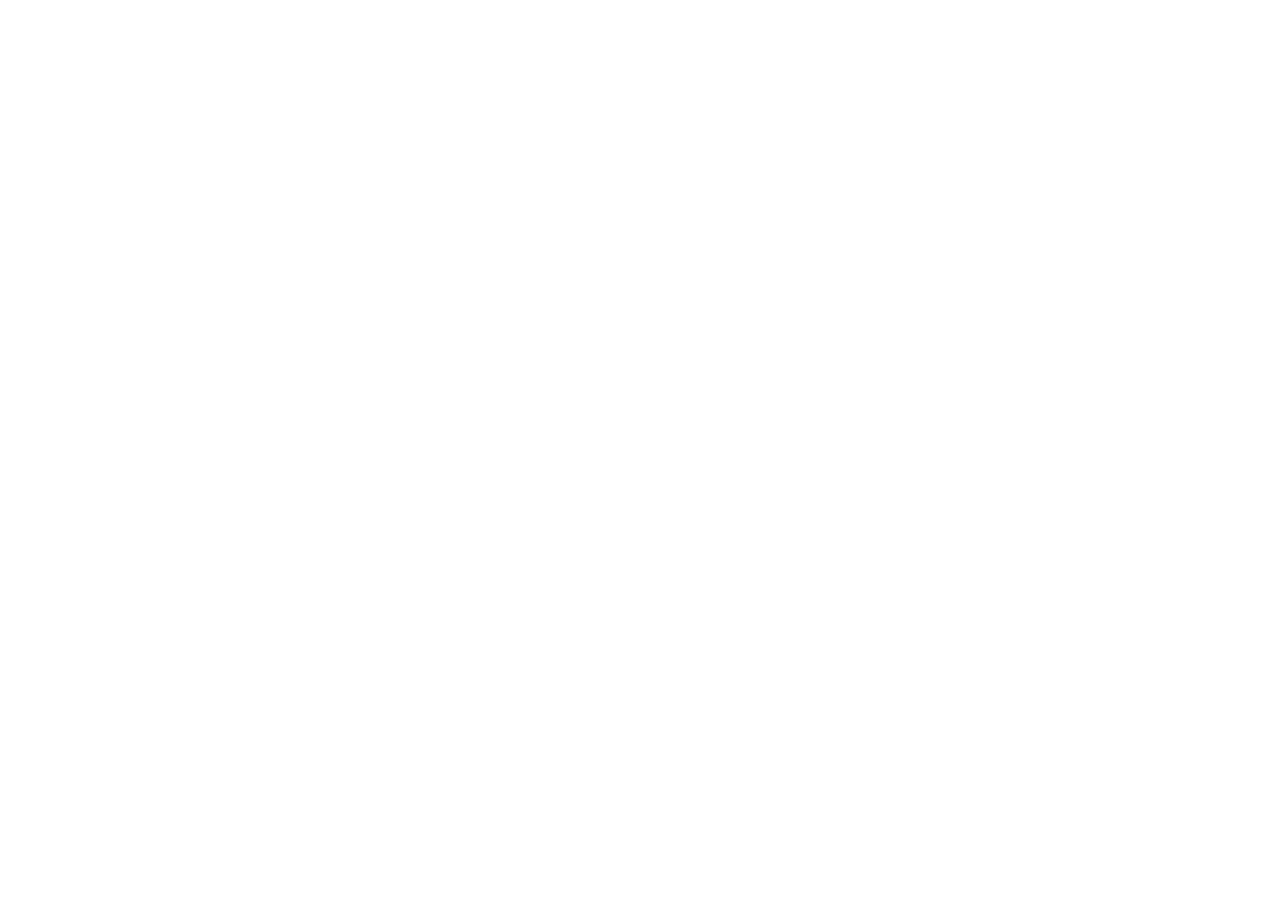
==== index.html @ 4a344e11 "Initial commit" ====
<!DOCTYPE html>
<html lang="en">
<head>
    <meta charset="UTF-8">
    <meta http-equiv="X-UA-Compatible" content="IE=edge">
    <meta name="viewport" content="width=device-width, initial-scale=1.0">
    <script src="model.js"> </script>
    <script src="view.js"> </script>
    <script src="controller.js"> </script>
    <link rel="stylesheet" href="style.css">
    <title>Document</title>
</head>
<body>
    
</body>
</html>
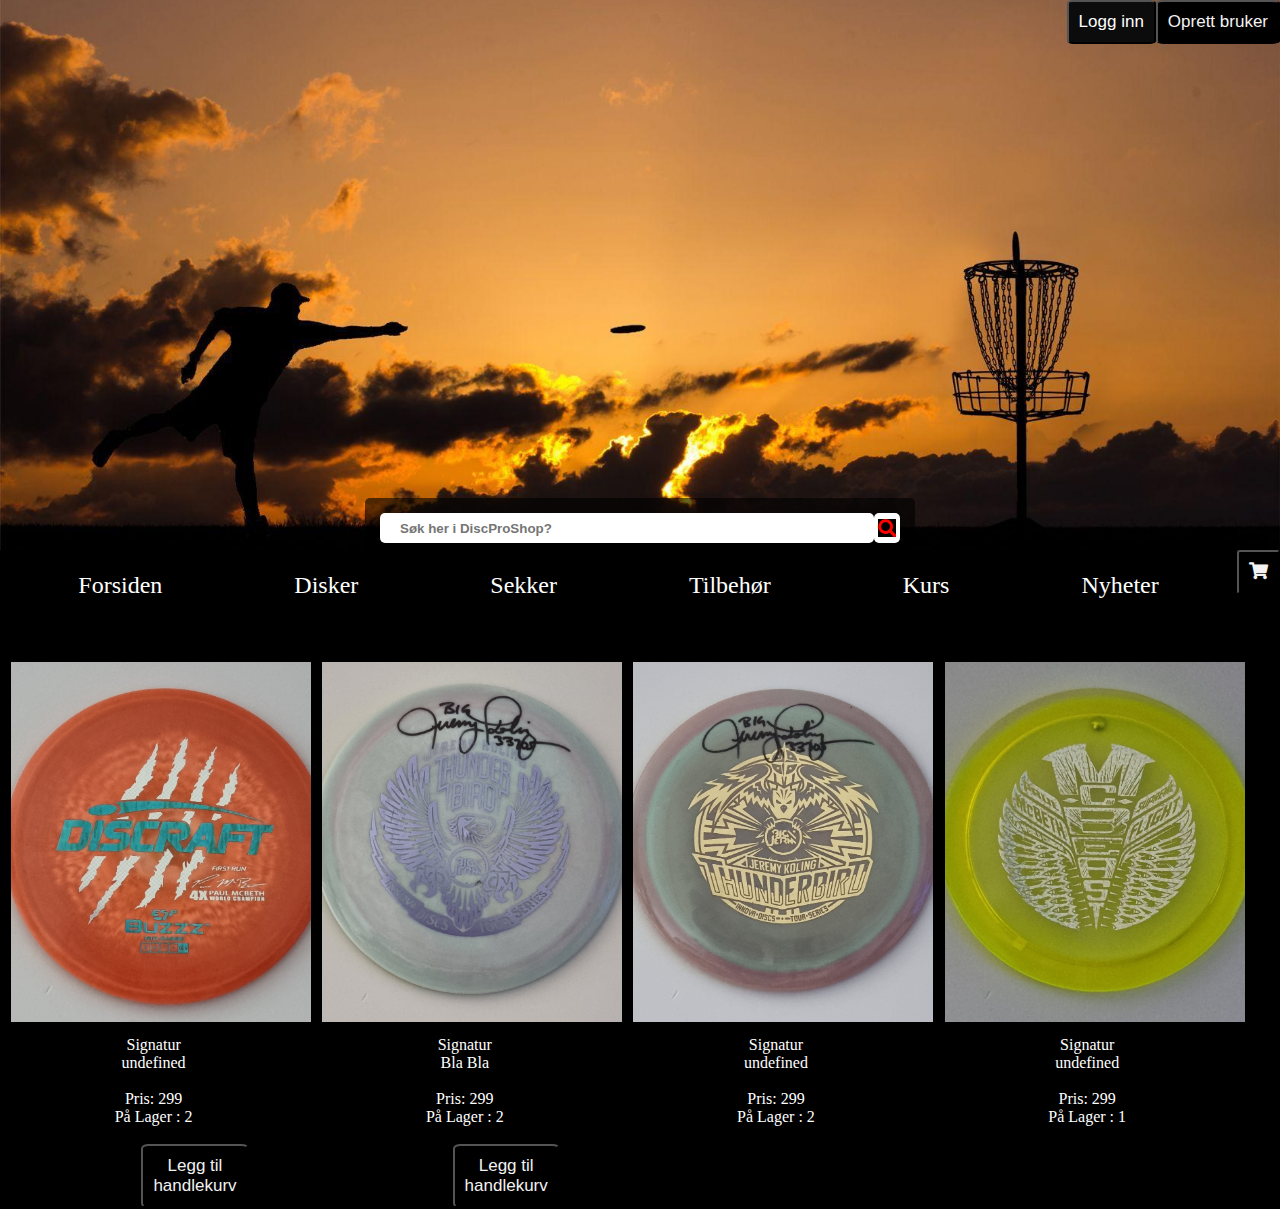
==== commit 614b24e5: "update" ====
--- a/index.html
+++ b/index.html
@@ -4,13 +4,17 @@
     <meta charset="UTF-8">
     <meta http-equiv="X-UA-Compatible" content="IE=edge">
     <meta name="viewport" content="width=device-width, initial-scale=1.0">
-    <script src="model.js"> </script>
-    <script src="view.js"> </script>
-    <script src="controller.js"> </script>
     <link rel="stylesheet" href="style.css">
-    <title>Document</title>
+    <link rel="stylesheet" href="https://use.fontawesome.com/releases/v5.7.0/css/all.css">
+    <title>DiscProShop</title>
 </head>
 <body>
+    <div id="content">
+    </div>
     
+    <script src="model.js"></script>
+    <script src="view.js"></script>
+    <script src="controller.js"></script>
+    <script src=".vscode/handlekurv.js"></script>
 </body>
 </html>--- a/style.css
+++ b/style.css
@@ -0,0 +1,257 @@
+*{
+    margin: 0;
+    padding: 0;
+    box-sizing: border-box;
+    text-decoration: none;
+    background-color:black;
+}
+
+
+/* øverste diven */
+.top-content{
+    height: 200px;
+    width: 100%;
+    
+       
+}
+    
+
+
+/* Logginn/oprett konto */
+.user{
+    margin:0%;
+    padding-top: 20px;
+    padding-right: 30px;
+    
+}
+/* søkemotor */
+form{
+    text-align: center;
+    margin: 0%;
+    padding-top: 160px;
+    height: 44px;
+}
+
+input{
+    height: 30px;
+    width: 200px;
+}
+
+
+#slider{
+    height: 100vh;
+    width: 100vw;
+    background-repeat: no-repeat;
+    background-size: cover;
+    
+    
+}
+
+.card{
+    border: 1px solid black;
+    width: 24%;
+    text-align: center;
+    display: inline-block;
+    margin: 0px;
+    margin-top: 50px;
+    padding: 0px;
+    background-color:black;
+    height: 100%;
+    
+    
+   
+}
+
+.card img{
+    width: 320px;
+    height: 380px;
+    padding: 10px;
+
+    
+      
+}
+
+.bg-img {
+    /* The image used */
+    background-image: url("bilder/kurv2.jpg");
+  
+    min-height: 550px;
+  
+    /* Center and scale the image nicely */
+    background-position: center;
+    background-repeat: no-repeat;
+    background-size: cover;
+  
+    /* Needed to position the navbar */
+    position: relative;
+  }
+
+  .container {
+    position: absolute;
+    margin: 20px;
+    width: auto;
+  }
+
+  .navbar{
+    list-style-type: none;
+	margin: 0;
+	padding: 0;
+	text-align: center;
+	margin-top: 20px;
+    display:list-item;
+    
+}
+
+.navbar li {
+	display: inline;
+    padding: 5%;
+    
+}
+    
+.navbar a {
+	text-decoration: none;
+	font-family: Cambria, serif;
+	font-size: 24px;
+	font-style: normal;
+	font-weight: normal;
+	text-transform: normal;
+	letter-spacing: normal;
+	line-height: 1.3em;
+	color: white;
+} 
+
+.nav a:hover {
+	text-decoration: none;
+	font-family: Cambria, serif;
+	font-size: 24px;
+	font-style: normal;
+	font-weight: normal;
+	text-transform: normal;
+	letter-spacing: normal;
+	line-height: 1.3em;
+	color: #000;
+}
+
+.wrapper{
+	position: absolute;
+    top: 96%;
+    left: 50%;
+    transform: translate(-50%, -50%);
+    background: rgba(0, 0, 0,0.6);
+    max-width: 550px;
+    width: 100%;
+    padding: 15px;
+    display: flex;
+    justify-content: space-between;
+    border-radius: 5px;
+}
+
+.wrapper .input {
+    width: 185%;
+    padding: 15px 20px;
+    border: none;
+    border-radius: 5px;
+    font-weight: bold;
+    color: black;
+    background-color: white;
+}
+
+.searchbtn {
+    background: #ffec00;
+    width: 10%;
+    border-radius: 5px;
+    position: relative;
+    cursor: pointer;
+    background-color: white;
+}
+
+.searchbtn .fas{
+	position: absolute;
+    top: 50%;
+    left: 50%;
+    transform: translate(-50%, -50%);
+    font-size: 18px;
+    color: red;
+}
+
+.title{
+    color:white;
+    background-color: black;
+    
+}
+
+
+ button{
+    float: right;
+    color: #f2f2f2;
+    text-align: center;
+    padding: 10px 10px;
+    text-decoration: none;
+    font-size: 17px;
+    border-radius: 7%;
+  }
+
+  .btnHandle{
+    margin-right: 680px;
+}
+  
+   button:hover{
+    background-color: #ddd;
+    color:white;
+  }
+  
+  button.active{
+    background-color: #0b0c0b;
+    color: white;
+  }
+
+  h1{
+      width: 3%;
+      position: relative;
+      top: 500px;
+      left: 90%;
+      cursor: pointer;
+      color: white;
+      
+  }
+
+  h1:before{
+      content: attr(data-count);
+      position: absolute;
+      color: red;
+      right: 16px;
+      font-size: 15px;
+      text-align: center;
+      top: -12px;
+      width: 20px;
+      height: 20px;
+      background-color: red;
+      border-radius: 50%;
+      opacity: 0;
+  }
+
+  .deleteBtn{
+      color: white;
+      background-color: red;
+  }
+
+  
+  .modal{
+      background-color:red;
+      color:black;
+      text-align: center;
+  }
+  .itemX{
+      background-color: white;
+      color: red;
+  }
+
+
+    
+
+ 
+
+
+
+  
+
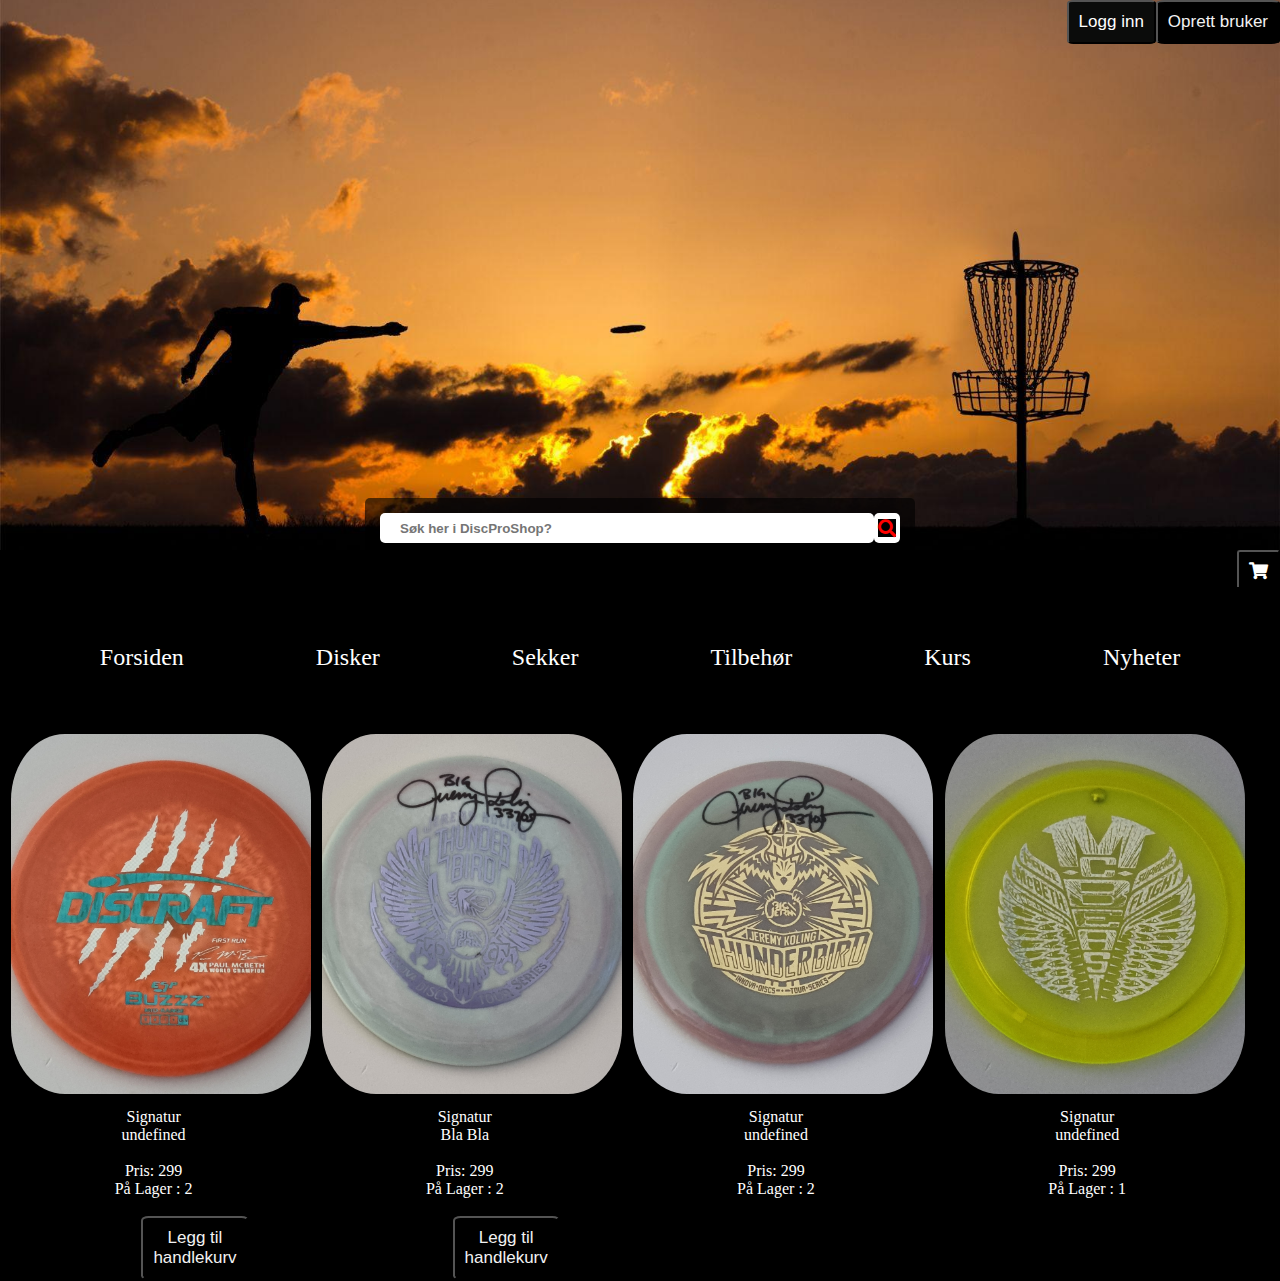
==== commit 4d0ec65d: "ferdigQunit" ====
--- a/index.html
+++ b/index.html
@@ -15,6 +15,6 @@
     <script src="model.js"></script>
     <script src="view.js"></script>
     <script src="controller.js"></script>
-    <script src=".vscode/handlekurv.js"></script>
+    
 </body>
 </html>--- a/style.css
+++ b/style.css
@@ -4,6 +4,7 @@
     box-sizing: border-box;
     text-decoration: none;
     background-color:black;
+    color: white;
 }
 
 
@@ -66,6 +67,7 @@
     width: 320px;
     height: 380px;
     padding: 10px;
+    border-radius: 20%;
 
     
       
@@ -246,12 +248,12 @@
       color: red;
   }
 
-
-    
-
  
 
-
-
-  
-
+    
+
+ 
+
+
+
+
